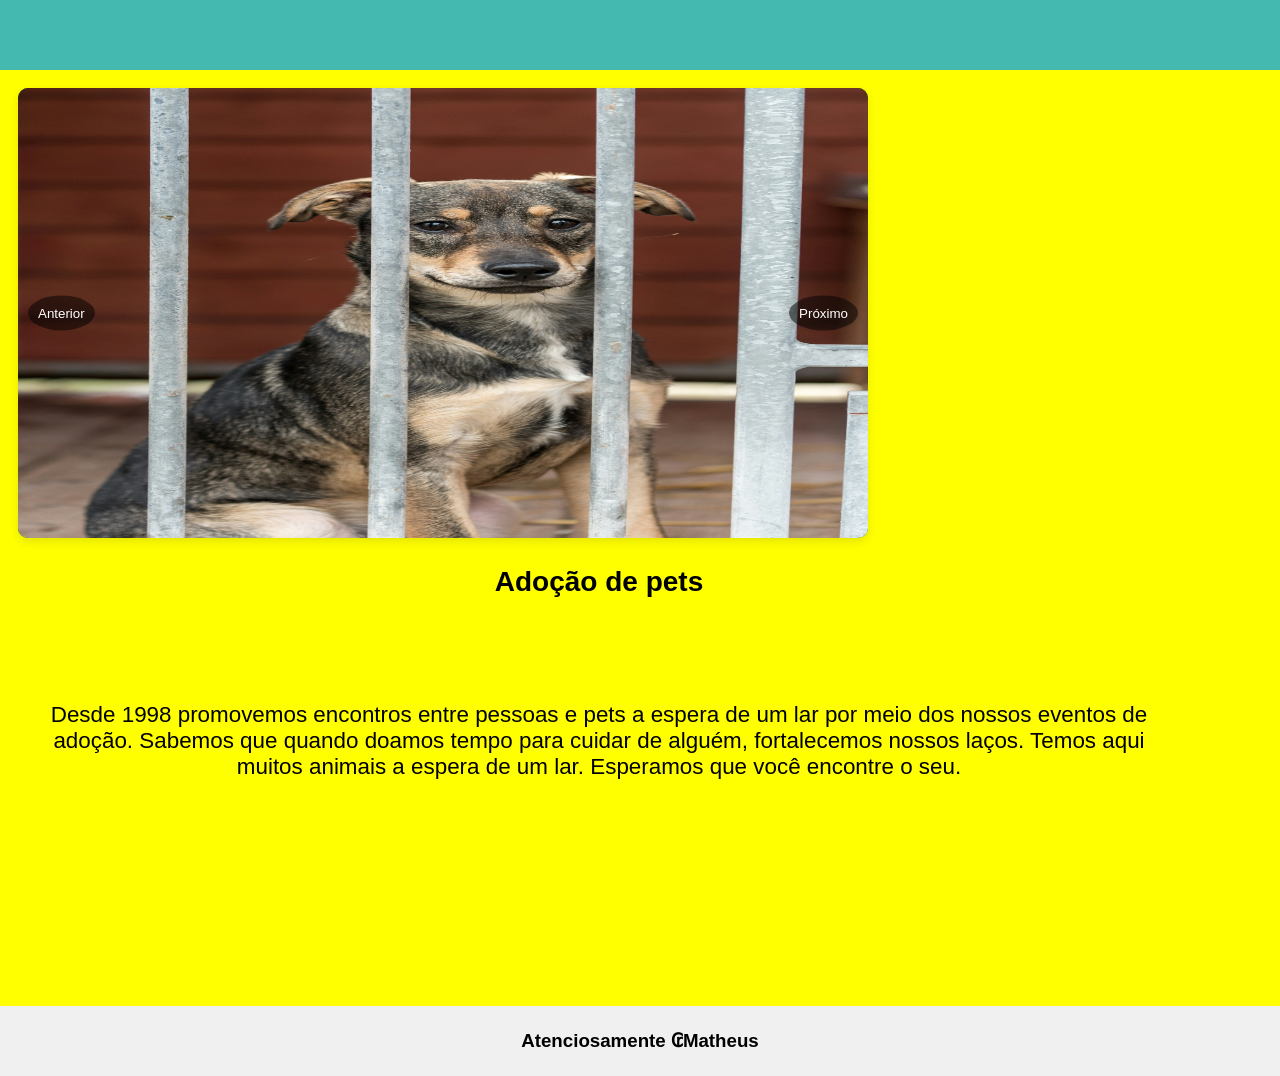
==== index.html @ f3d006e9 "Add files via upload" ====
<!DOCTYPE html>
<html lang="pt-br">
<head>
    <meta charset="UTF-8">
    <meta name="viewport" content="width=device-width, initial-scale=1.0">
    <title>Carrossel de Imagens Responsivo</title>
    <link rel="stylesheet" href="CSS/style.css">
</head>
<body>

    <section id="janela">
        <header>
            <ul class="opcao">
                <li><a href="">Sobre</a> </li>
                <li><a href="">Adoção</a> </li>
                <li><a href="">Contato</a> </li>
            </ul>
        </header>
    </section>

    <section id="image">

        <div class="carousel">
            <div class="carousel-images">
                <img src="img/foto 1.jpg" alt="Imagem 1">
                <img src="img/foto 2.jpg" alt="Imagem 2">
                <img src="img/foto 3.jpg" alt="Imagem 3">
                <img src="img/foto 4.jpg" alt="Imagem 4">
                <img src="img/foto 5.jpg" alt="Imagem 5">
                <img src="img/foto 6.jpg" alt="Imagem 5">
            </div>
            <button class="prev">Anterior</button>
            <button class="next">Próximo</button>
        </div>

        <div class="info">
            <h1>
                Adoção de pets
            </h1>

            <p>
                Desde 1998 promovemos encontros entre pessoas e pets a espera de um lar por
                 meio dos nossos eventos de adoção. Sabemos que quando doamos tempo para cuidar de alguém, 
                 fortalecemos nossos laços. Temos aqui muitos animais a espera de um lar. Esperamos que você encontre o seu.
            </p>
        </div>
        
    </section>

    <footer>
        <h3>
            Atenciosamente ₢Matheus
        </h3>
    </footer>


<script src="responsive.js/index.js"></script>

</body>
</html>
---- CSS/style.css ----
/* CSS/style.css */

body {
    font-family: Arial, sans-serif;
    margin: 0;
    padding: 0;
    height: 100vh;
    background-color: #f0f0f0;
}

#janela{
    display: flex;
    align-items: center;
    justify-content: flex-end;
    background: rgb(67, 185, 176);

    height: 70px;
    width: 100vw;
}

header{
    display: flex;
    align-items: flex-end;
}

header ul{
    display: flex;
    align-items: flex-end;
    justify-content: space-between;
    width: 100%;
    height: 50px;
    /* background: green; */
}

header li {
    padding: 20px;
    font-size: 1.3rem;
    font-weight: 500;
    list-style: none;
    text-decoration: none;
    
}

header li a{
    text-decoration: none;
    list-style: none;
    cursor: pointer;
    color: navy;
   font-size: 1.3rem;
   padding: 5px;
    transition: transform 2s ease-out;
}
header li a:hover{
    transform: scale(1.2s);
}

#image{
    width: 100vw;
    height: 100vh;
    background: yellow;

    display: flex;
    align-items: center;
    justify-content: center;
}

.carousel {
    position: relative;
    height: 550px;
    width: 35%;
    max-width: 850px;
    overflow: hidden;
    border-radius: 10px;
    box-shadow: 0 4px 10px rgba(0, 0, 0, 0.1);
    background: green;
}

.carousel-images {
    height: 100%;
    display: flex;
    transition: transform 0.5s ease-in-out;
    
}

.carousel-images img {
    width: 100%;
    height: auto;
    flex-shrink: 0;
}

button {
    position: absolute;
    top: 50%;
    transform: translateY(-50%);
    background-color: rgba(0, 0, 0, 0.5);
    color: white;
    border: none;
    padding: 10px;
    cursor: pointer;
    z-index: 1;
    border-radius: 50%;
}

.prev {
    left: 10px;
}

.next {
    right: 10px;
}

button:focus {
    outline: none;
}

.info{
    width: 50%;
    display: block;
    text-align: justify;
    padding: 10px;
}

.info h1{
    display: flex;
    align-items: center;
    justify-content: center;
    font-size: 1.75rem;
}

.info p{
    display: flex;
    align-items: center;
    justify-content: center;
    text-align: center;
    font-size: 1.4rem;
    font-weight: 400;
    padding: 20px;
}

footer{
    height: 70px;
    width: 100vw;
    display: flex;
    align-items: center;
    justify-content: center;
}


@media screen and (min-width:375px) {
    .opcao{
        display: none;
    }

    #image{
        display: block;
        padding: 18px;
        overflow: hidden;
    }

    .info{
        width: 90%;
        padding: 5px;
    }

    .info p{
        height: 200px;
    }

    .carousel{
        width: 90%;
        height: 50%;
    }

        

}
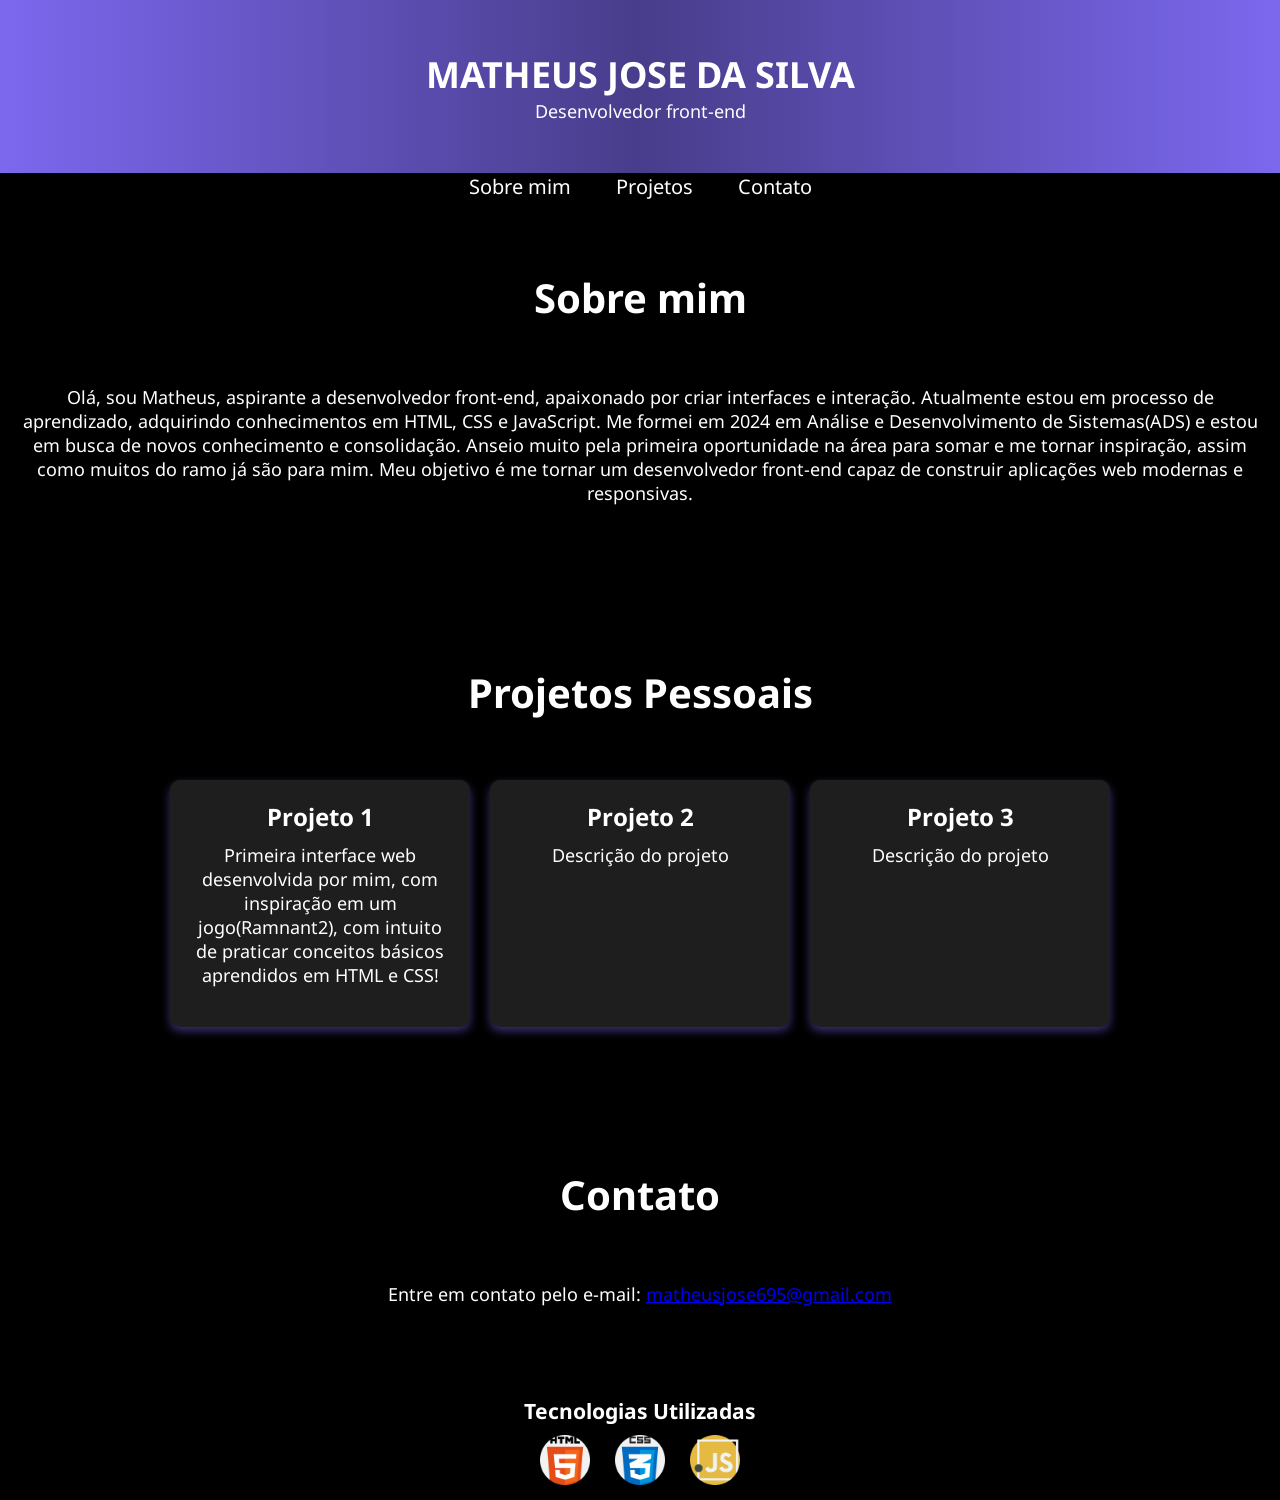
==== commit abd86e22: "Add files via upload" ====
--- a/index.html
+++ b/index.html
@@ -3,58 +3,60 @@
 <head>
     <meta charset="UTF-8">
     <meta name="viewport" content="width=device-width, initial-scale=1.0">
-    <title>Carrossel de Imagens Responsivo</title>
-    <link rel="stylesheet" href="CSS/style.css">
+    <title>Portfólio | Matheus Jose da Silva</title>
+    <link rel="stylesheet" href="style/portfolio.css">
 </head>
 <body>
+    <header>
+            <h1 class="fadeIn">MATHEUS JOSE DA SILVA</h1>
+            <p class="slide-up">Desenvolvedor front-end</p>
+    </header>
 
-    <section id="janela">
-        <header>
-            <ul class="opcao">
-                <li><a href="">Sobre</a> </li>
-                <li><a href="">Adoção</a> </li>
-                <li><a href="">Contato</a> </li>
-            </ul>
-        </header>
+    <nav>
+        <ul>
+            <li><a href="#sobre">Sobre mim</a></li>
+            <li><a href="#projetos">Projetos</a></li>
+            <li><a href="#contato">Contato</a></li>
+        </ul>
+    </nav>
+
+    <section id="sobre">
+        
+            <h2 class="fadeIn">Sobre mim</h2>
+            <p class="slide-up">Olá, sou Matheus, aspirante a desenvolvedor front-end, apaixonado por criar interfaces e interação. Atualmente estou em processo de aprendizado, adquirindo conhecimentos em HTML, CSS e JavaScript. Me formei em 2024 em Análise e Desenvolvimento de Sistemas(ADS) e estou em busca de novos conhecimento e consolidação. Anseio muito pela primeira oportunidade na área para somar e me tornar inspiração, assim como muitos do ramo já são para mim. 
+            Meu objetivo é me tornar um desenvolvedor front-end capaz de construir aplicações web modernas e responsivas.</p>
     </section>
 
-    <section id="image">
+    <section id="projetos" class="fade-in">
+        <h2>Projetos Pessoais</h2>
+        <div class="projetos-container">
+            <div id="projeto1" class="projeto-card" onclick="location.href= 'https://https:';" style="cursor: pointer;">
+                <h3>Projeto 1</h3>
+                <p>Primeira interface web desenvolvida por mim, com inspiração em um jogo(Ramnant2), com intuito de praticar conceitos básicos aprendidos em HTML e CSS!</p>
+            </div>
+            <div id="projeto2" class="projeto-card" onclick="location.href= 'https://linkdoproj1.com';" style="cursor: pointer;">
+                <h3>Projeto 2</h3>
+                <p>Descrição do projeto</p>
+            </div>
+            <div id="projeto3" class="projeto-card" onclick="location.href= 'https://linkdoproj1.com';" style="cursor: pointer;">
+                <h3>Projeto 3</h3>
+                <p>Descrição do projeto</p>
+            </div>
+        </div>
+    </section>
 
-        <div class="carousel">
-            <div class="carousel-images">
-                <img src="img/foto 1.jpg" alt="Imagem 1">
-                <img src="img/foto 2.jpg" alt="Imagem 2">
-                <img src="img/foto 3.jpg" alt="Imagem 3">
-                <img src="img/foto 4.jpg" alt="Imagem 4">
-                <img src="img/foto 5.jpg" alt="Imagem 5">
-                <img src="img/foto 6.jpg" alt="Imagem 5">
-            </div>
-            <button class="prev">Anterior</button>
-            <button class="next">Próximo</button>
-        </div>
-
-        <div class="info">
-            <h1>
-                Adoção de pets
-            </h1>
-
-            <p>
-                Desde 1998 promovemos encontros entre pessoas e pets a espera de um lar por
-                 meio dos nossos eventos de adoção. Sabemos que quando doamos tempo para cuidar de alguém, 
-                 fortalecemos nossos laços. Temos aqui muitos animais a espera de um lar. Esperamos que você encontre o seu.
-            </p>
-        </div>
-        
+    <section id="contato">
+        <h2>Contato</h2>
+        <p>Entre em contato pelo e-mail: <a href="matheusjose695@gmail.com">matheusjose695@gmail.com</a></p>
     </section>
 
     <footer>
-        <h3>
-            Atenciosamente ₢Matheus
-        </h3>
+        <h3>Tecnologias Utilizadas</h3>
+        <div class="icons">
+            <img src="img/html-5.png" alt="HTML5">
+            <img src="img/css.png" alt="CSS3">
+            <img src="img/javascript.png" alt="JavaScript">
+        </div>
     </footer>
-
-
-<script src="responsive.js/index.js"></script>
-
 </body>
-</html>
+</html>
--- a/style/portfolio.css
+++ b/style/portfolio.css
@@ -0,0 +1,228 @@
+@import url('https://fonts.googleapis.com/css2?family=Noto+Sans:ital,wght@0,100..900;1,100..900&display=swap');
+
+*{
+    margin: 0;
+    padding: 0;
+    box-sizing: border-box;
+}
+
+body{
+    font-family: 'Noto Sans', sans-serif;
+    background-color: #000000;
+    text-align: center;
+    color: #fff;
+}
+
+header{
+    padding: 50px 0px;
+    background: linear-gradient(90deg, #7B68EE, #483D8B, #7B68EE);
+}
+/*Classe h1 colocado como fadeIn para simplificar a codação!*/
+
+.fadeIn{
+    animation: fadeIn 1s ease-in-out forwards;
+}
+
+.slide-up{
+    opacity: 0;
+    transform: translateY(20px);
+    animation: slideUp 2s ease-out forwards;
+}
+/*em Keyframes n pode ter sinais especiais. o nome deve ser junto e igual!*/
+
+@keyframes slideUp{
+    to{
+        opacity: 1;
+        transform: translateY(0);
+    }
+}
+
+@keyframes fadeIn {
+    from { opacity: 0; }
+    to { opacity: 1; }
+}
+
+nav ul{
+    list-style: none;
+    margin-top: 0px;
+}
+
+nav ul li{
+    display: inline;
+    margin: 0px 20px; /*0px do top e bottom e 20px da direita e da esquerda!*/
+}
+
+nav ul li a{
+    text-decoration: none;
+    color: #fff;
+    font-size: 20px;
+}
+
+section{
+    padding: 70px 20px;
+}
+
+section h2{
+    font-size: 40px;
+    margin-bottom: 60px;
+}
+
+section p{
+    height: 85%;
+    font-size: medium;
+    margin-bottom: 20px;
+    text-align: center;
+    line-height: 24px;
+}
+
+.icons img {
+    width: 50px;
+    margin: 10px;
+}
+
+.projetos-container{
+    display: flex;
+    gap: 20px;
+    flex-wrap: wrap;
+    justify-content: center;
+}
+
+.projeto-card{
+    width: 100%;
+    max-width: 300px;
+    padding: 20px;
+    background-color: #1e1e1e;
+    border-radius: 10px;
+    box-shadow: 0px 4px 10px rgb(59, 46, 116);
+    animation: float 3s infinite ease-in-out;
+}
+
+#projeto1:hover{
+    background: url(img/remnent2.png);
+    background-size: cover;
+    background-blend-mode: overlay;
+}
+/* #projeto2:hover{
+    background: url(img/);
+    background-size: cover;
+    background-blend-mode: overlay;
+}
+#projeto3:hover{
+    background: url(img/);
+    background-size: cover;
+    background-blend-mode: overlay;
+} */
+
+/*✅ Explicação:
+O opacity: 0; faz o texto sumir.
+A transition: opacity 0.3s ease-in-out; deixa o efeito mais suave.
+*/
+
+.projeto-card h3,
+.projeto-card p {
+    transition: opacity 0.3s ease-in-out;
+}
+
+.projeto-card:hover h3,
+.projeto-card:hover p {
+    opacity: 0;
+}
+
+
+.projeto-card h3{
+    font-size: 24px;
+    margin-bottom: 10px;
+}
+
+
+@keyframes float{
+    0%, 100%{
+        transform: translateY(0);
+    }
+    50%{
+        transform: translatey(-10px);
+    }
+}
+
+
+/* Media Queries para Responsividade */
+
+/* Para smartphones e telas pequenas */
+@media (max-width: 480px) {
+    body {
+        font-size: 14px;
+    }
+
+    header {
+        padding: 20px 10px;
+    }
+
+    nav ul li {
+        margin: 0 10px;
+    }
+
+    .projeto-card {
+        max-width: 90%;
+        margin: 10px 0;
+    }
+
+    section h2 {
+        font-size: 30px;
+        margin-bottom: 40px;
+    }
+
+    section p {
+        font-size: 14px;
+    }
+}
+
+/* Para tablets (telas médias) */
+@media (min-width: 481px) and (max-width: 768px) {
+    body {
+        font-size: 16px;
+    }
+
+    header {
+        padding: 30px 20px;
+    }
+
+    .projeto-card {
+        max-width: 45%;
+    }
+
+    section h2 {
+        font-size: 35px;
+        margin-bottom: 50px;
+    }
+
+    section p {
+        font-size: 16px;
+    }
+}
+
+/* Para telas grandes (computadores) */
+@media (min-width: 769px) {
+    body {
+        font-size: 18px;
+    }
+
+    header {
+        padding: 50px 0px;
+    }
+
+    .projeto-card {
+        max-width: 300px;
+    }
+
+    section h2 {
+        font-size: 40px;
+        margin-bottom: 60px;
+    }
+
+    section p {
+        font-size: 18px;
+    }
+}
+
+
+
